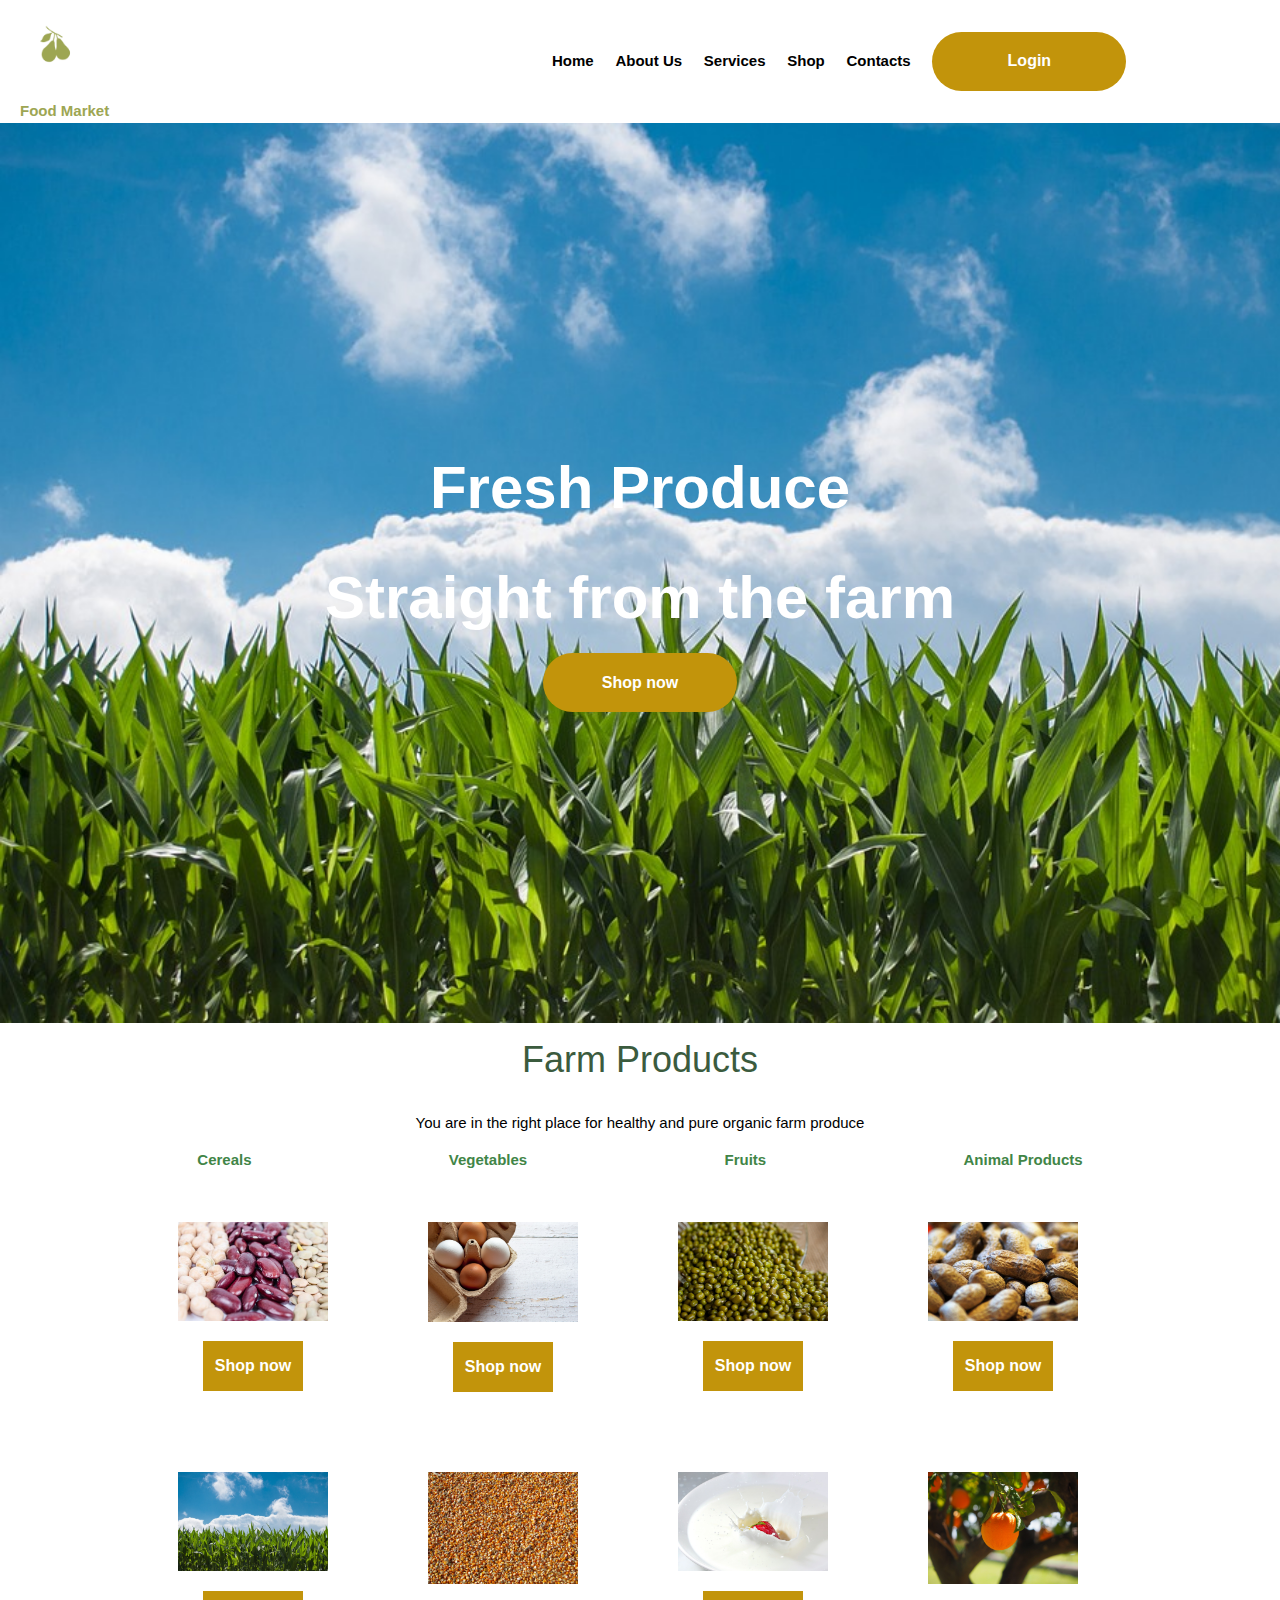
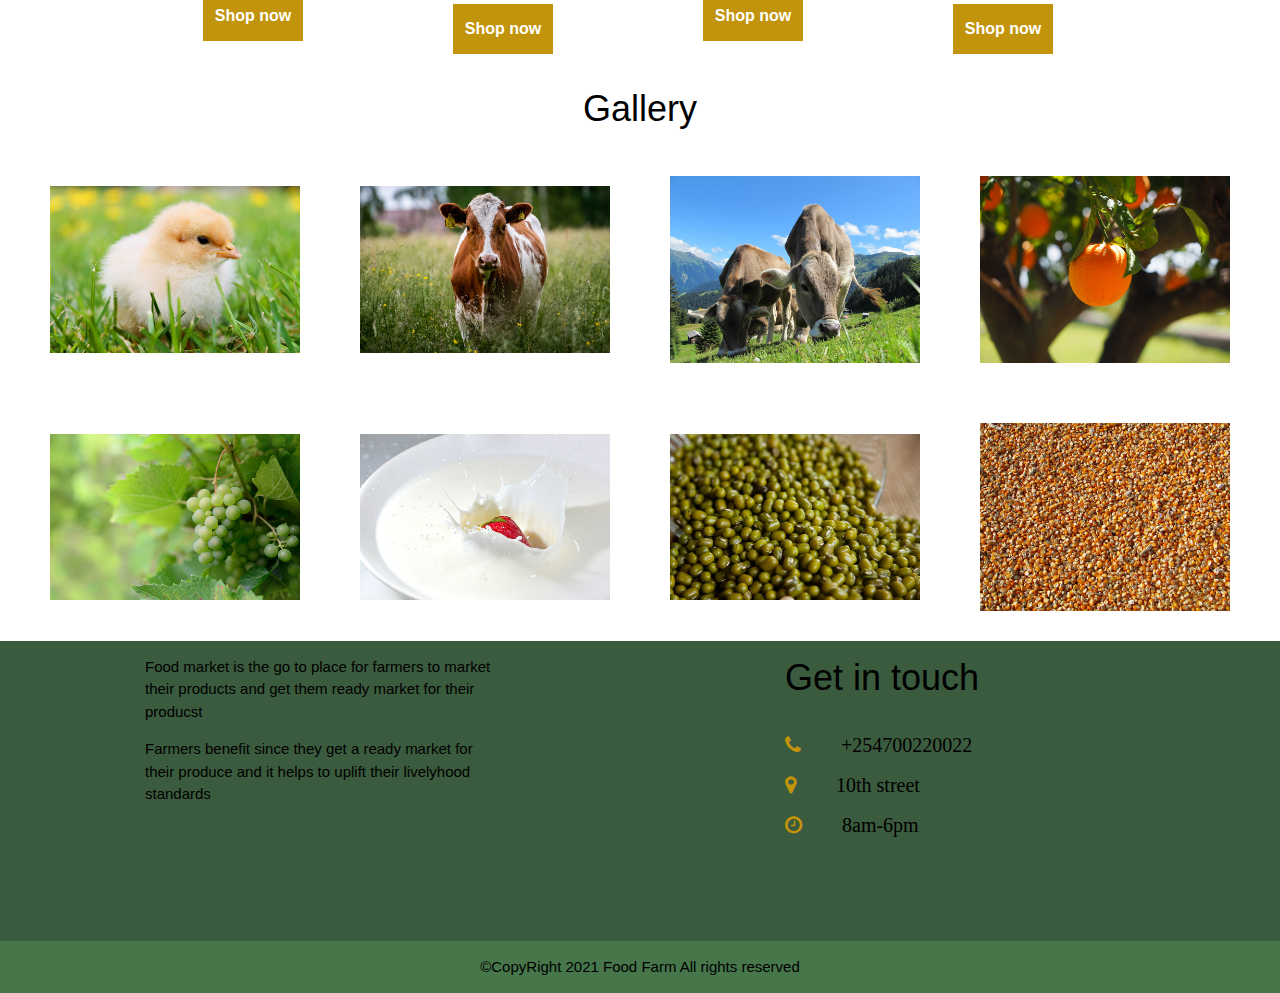
==== index.html @ c5dc524b "Fixed the gallery" ====
<!DOCTYPE html>
<html lang="en">

<head>
    <meta charset="UTF-8">
    <meta http-equiv="X-UA-Compatible" content="IE=edge">
    <meta name="viewport" content="width=device-width, initial-scale=1.0">
    <title>Food Market</title>
    <link rel="stylesheet" href="./css/style.css">
    <link rel="stylesheet" href="https://www.w3schools.com/w3css/4/w3.css">
    <link rel="stylesheet" href="https://cdnjs.cloudflare.com/ajax/libs/font-awesome/4.7.0/css/font-awesome.min.css">
</head>

<body>

    <!--Header section-->
    <section class="header">
        <div class="navbar">
            <div class="logo">
                <img src="./images/logo.ico">
                <figcaption>Food Market</figcaption>
            </div>
            <nav>
                <ul>
                    <li><a href="#" class="active">Home</a></li>
                    <li><a href="#">About Us</a></li>
                    <li><a href="#">Services</a></li>
                    <li><a href="#">Shop</a></li>
                    <li><a href="#">Contacts</a></li>
                    <li><a href="#">
                            <div class="nav-btn">
                                <button>Login</button>
                            </div>
                        </a></li>
                </ul>

            </nav>
        </div>
    </section>

    <!-- Body section-->
    <section class="landing-main">
        <h1>Fresh Produce</h1>
        <h1>Straight from the farm</h1>
        <div class="nav-btn">
            <button>Shop now</button>
        </div>
    </section>
    <!--farm-products-->
    <section class="farm-products">
        <h1>Farm Products</h1>
        <p>You are in the right place for healthy and pure organic farm produce</p>
        <div class="produce-title">
            <a class="active">Cereals</a>
            <a>Vegetables</a>
            <a>Fruits</a>
            <a>Animal Products</a>
        </div>
        <div class="produce-groups">
            <div class="produce-box">
                <img src="./images/beans.jpg" alt="produce picture" class="responsive">
                <div class="nav-shop">
                    <button>Shop now</button>
                </div>
            </div>
            <div class="produce-box">
                <img src="./images/eggs.jpg" alt="produce picture" class="responsive">
                <div class="nav-shop">
                    <button>Shop now</button>
                </div>
            </div>
            <div class="produce-box">
                <img src="./images/greengrams.jpg" alt="produce picture" class="responsive">
                <div class="nav-shop">
                    <button>Shop now</button>
                </div>
            </div>
            <div class="produce-box">
                <img src="/./images/groundnuts.jpg" alt="produce picture" class="responsive">
                <div class="nav-shop">
                    <button>Shop now</button>
                </div>
            </div>
            <div class="produce-box">
                <img src="./images/main-bg.jpg" alt="produce picture" class="responsive">
                <div class="nav-shop">
                    <button>Shop now</button>
                </div>
            </div>
            <div class="produce-box">
                <img src="./images/maize.jpg" alt="produce picture" class="responsive">
                <div class="nav-shop">
                    <button>Shop now</button>
                </div>
            </div>
            <div class="produce-box">
                <img src="./images/milk.jpg" alt="produce picture" class="responsive">
                <div class="nav-shop">
                    <button>Shop now</button>
                </div>
            </div>
            <div class="produce-box">
                <img src="./images/oranges.jpg" alt="produce picture" class="responsive">
                <div class="nav-shop">
                    <button>Shop now</button>
                </div>
            </div>
        </div>
    </section>
    <!-- Gallery section-->
    <section class="gallery">
        <h1>Gallery</h1>
        <div class="gallery-items">

            <img src="./images/chick.jpg" class="responsive">
            <img src="./images/cow.jpg" class="responsive">
            <img src="./images/cows.jpg" class="responsive">
            <img src="./images/oranges.jpg" class="responsive">

        </div>
        <div class="gallery-items">
            <img src="./images/strawberries.jpg" class="responsive">
            <img src="./images/milk.jpg" class="responsive">
            <img src="./images/greengrams.jpg" class="responsive">
            <img src="./images/maize.jpg" class="responsive">

        </div>
    </section>
    <!-- Footer section-->
    <section class="footer-head">
        <div class="footcontent">
            <p>Food market is the go to place for farmers to market their products and get them ready market for their
                producst </p>
            <p>Farmers benefit since they get a ready market for their produce and it helps to uplift their livelyhood
                standards</p>
        </div>
        <div class="footdetails">
            <h1>Get in touch </h1>
            <i class="fa fa-phone" style="color: rgba(194, 148, 11, 1);">&nbsp &nbsp &nbsp &nbsp
                <span>+254700220022</span></i>
            <i class="fa fa-map-marker" style="color: rgba(194, 148, 11, 1);">&nbsp &nbsp &nbsp &nbsp <span>10th
                    street</span></i>
            <i class="fa fa-clock-o" style="color: rgba(194, 148, 11, 1);">&nbsp &nbsp &nbsp &nbsp
                <span>8am-6pm</span></i>
        </div>
    </section>
    <section class="footer-tail">
        <p>&copy;CopyRight 2021 Food Farm All rights reserved</p>
    </section>
</body>

</html>
---- css/style.css ----
* {
    box-sizing: border-box;
}

/* Header*/
.navbar {
    display: flex;
    align-items: center;
    justify-content: space-between;
    width: 100%;
    height: 15%;
}

.logo {
    display: flex;
    flex-direction: column;
    align-items: center;
    justify-content: center;
}

.logo figcaption {
    color: rgba(157, 166, 83, 1);
    font-weight: 700;
    margin-left: 20px;
}

.logo img {
    height: 100px;
}

nav {
    display: flex;
    align-items: center;
    justify-content: space-around;
    width: 60%;
}

nav ul {
    display: flex;
    align-items: center;
    justify-content: space-between;
    width: 80%;

}

nav ul li {
    display: flex;
    align-items: center;
    justify-content: space-between;
    list-style: none;
}

nav ul li a {
    text-decoration: none;
    font-weight: 700;
    color: black;
}

.nav-btn {
    position: relative;
    display: flex;
    align-items: center;
    justify-content: center;

}

.nav-btn button {
    background-color: rgba(194, 148, 11, 1);
    color: white;
    font-weight: bold;
    border-radius: 30px;
    border: none;
    width: 194px;
    height: 59px;
    font-size: 16px;
}

/* About main sectio */
.about-main {
    display: flex;
    flex-direction: column;
    justify-content: center;
    align-items: center;
    background-image: url("../images/main-bg.jpg");
    background-repeat: no-repeat;
    background-size: cover;
    width: 100%;
    height: 100vh;
}

.about-main h1 {
    font-size: 60px;
    font-weight: 700;
    color: white;
}

.about-main p {
    font-size: 36px;
    font-weight: 300;
    color: white;
}

/* About details*/
.about-details {
    display: flex;
    justify-content: space-around;
    align-items: center;
    height: 100vh;
}

.location,
.number,
.email {
    display: flex;
    flex-direction: column;
    align-items: center;
}

.location>i {
    height: 105px;
    width: 105px;
    background-color: rgba(194, 148, 11, 1);
    align-items: center;
    display: flex;
    justify-content: center;
    font-size: 38px;
    border-radius: 100%;
    color: white;
}

.number>i {
    height: 105px;
    width: 105px;
    background-color: rgba(194, 148, 11, 1);
    align-items: center;
    display: flex;
    justify-content: center;
    font-size: 38px;
    border-radius: 100%;
    color: white;
}

.email>i {
    height: 105px;
    width: 105px;
    background-color: rgba(194, 148, 11, 1);
    align-items: center;
    display: flex;
    justify-content: center;
    font-size: 38px;
    border-radius: 100%;
    color: white;
}

.about-details p {
    font-weight: 400px;
    width: 349px;
}

.mapcontact {
    padding: 50px;
    height: 100vh;
    display: flex;
    justify-content: space-between;
}

/*Contact information*/
form {
    display: flex;
    width: 500px;
    flex-direction: column;
    align-items: center;
}

/* Style inputs with type="text", select elements and textareas */
input[type=text],
select,
textarea {
    width: 100%;
    /* Full width */
    padding: 12px;
    /* Some padding */
    border: 1px solid #ccc;
    /* Gray border */
    border-radius: 4px;
    /* Rounded borders */
    box-sizing: border-box;
    /* Make sure that padding and width stays in place */
    margin-top: 6px;
    /* Add a top margin */
    margin-bottom: 16px;
    /* Bottom margin */
    resize: vertical
        /* Allow the user to vertically resize the textarea (not horizontally) */
}

/* Style the submit button with a specific background color etc */
input[type=submit] {
    background-color: rgba(194, 148, 11, 1);
    ;
    color: white;
    margin-top: 20px;
    padding: 12px 20px;
    border: none;
    border-radius: 30px;
    cursor: pointer;
}


/* Add a background color and some padding around the form */
.container {
    border-radius: 5px;
    background-color: white;
    padding: 20px;
    height: 100vh;
}


/* Footer details */
.footer-head {
    background: rgba(59, 91, 62, 1);
    display: flex;
    justify-content: space-around;
}

.footcontent,
.footdetails {
    width: 350px;
    height: 300px;
}

.footdetails i {
    margin-top: 20px;
    font-size: 20px;
}

.footdetails span {
    color: black;
}

.footdetails {
    display: flex;
    flex-direction: column;
}

.footer-tail {
    background: rgba(71, 118, 75, 1);
    display: flex;
    justify-content: center;
}

/* Landing page*/
.landing-main{
    display: flex;
    flex-direction: column;
    justify-content: center;
    align-items: center;
    background-image: url("../images/main-bg.jpg");
    background-repeat: no-repeat;
    background-size: cover;
    width: 100%;
    height: 100vh;
}
.landing-main h1{
    font-size: 60px;
    font-weight: 700;
    color: white;
}   
/* Farm products section*/
.farm-products{
    display: flex;
    flex-direction: column;   
    align-items: center;
}
.farm-products h1{
    color: rgba(59, 91, 62, 1);
}
.produce-title{
    display: flex;
    justify-content: space-evenly;
    width: 100%;
}
.produce-title a{
    color: #418547;
    font-weight: bold;
}
.produce-title a:hover{
    text-decoration: underline 5px solid rgba(194, 148, 11, 1);
}
.produce-groups{
    width: 80%;
    display: flex;
    flex-wrap: wrap;
    align-items: center;
}
.produce-box{
    margin: 50px;
    width: 150px;
    height: 150px;
}
.nav-shop{
    margin-top: 20px;
    position: relative;
    display: flex;
    align-items: center;
    justify-content: center;

}

.nav-shop button {
    background-color: rgba(194, 148, 11, 1);
    color: white;
    font-weight: bold;
    border: none;
    width: 100px;
    height: 50px;
    font-size: 16px;
}

.responsive{
    width: 100%;
}

/* Gallery section css*/
.gallery{
    display: flex;
    flex-direction: column;
    align-items: center;
}
.gallery h1{
    align-items: center;
}
.gallery-items{
    
    display: flex;
    align-items: center;
    justify-content: space-around;
    flex-wrap: wrap;
    
}
.gallery img{
    width: 250px;
    margin: 30px;
    
}
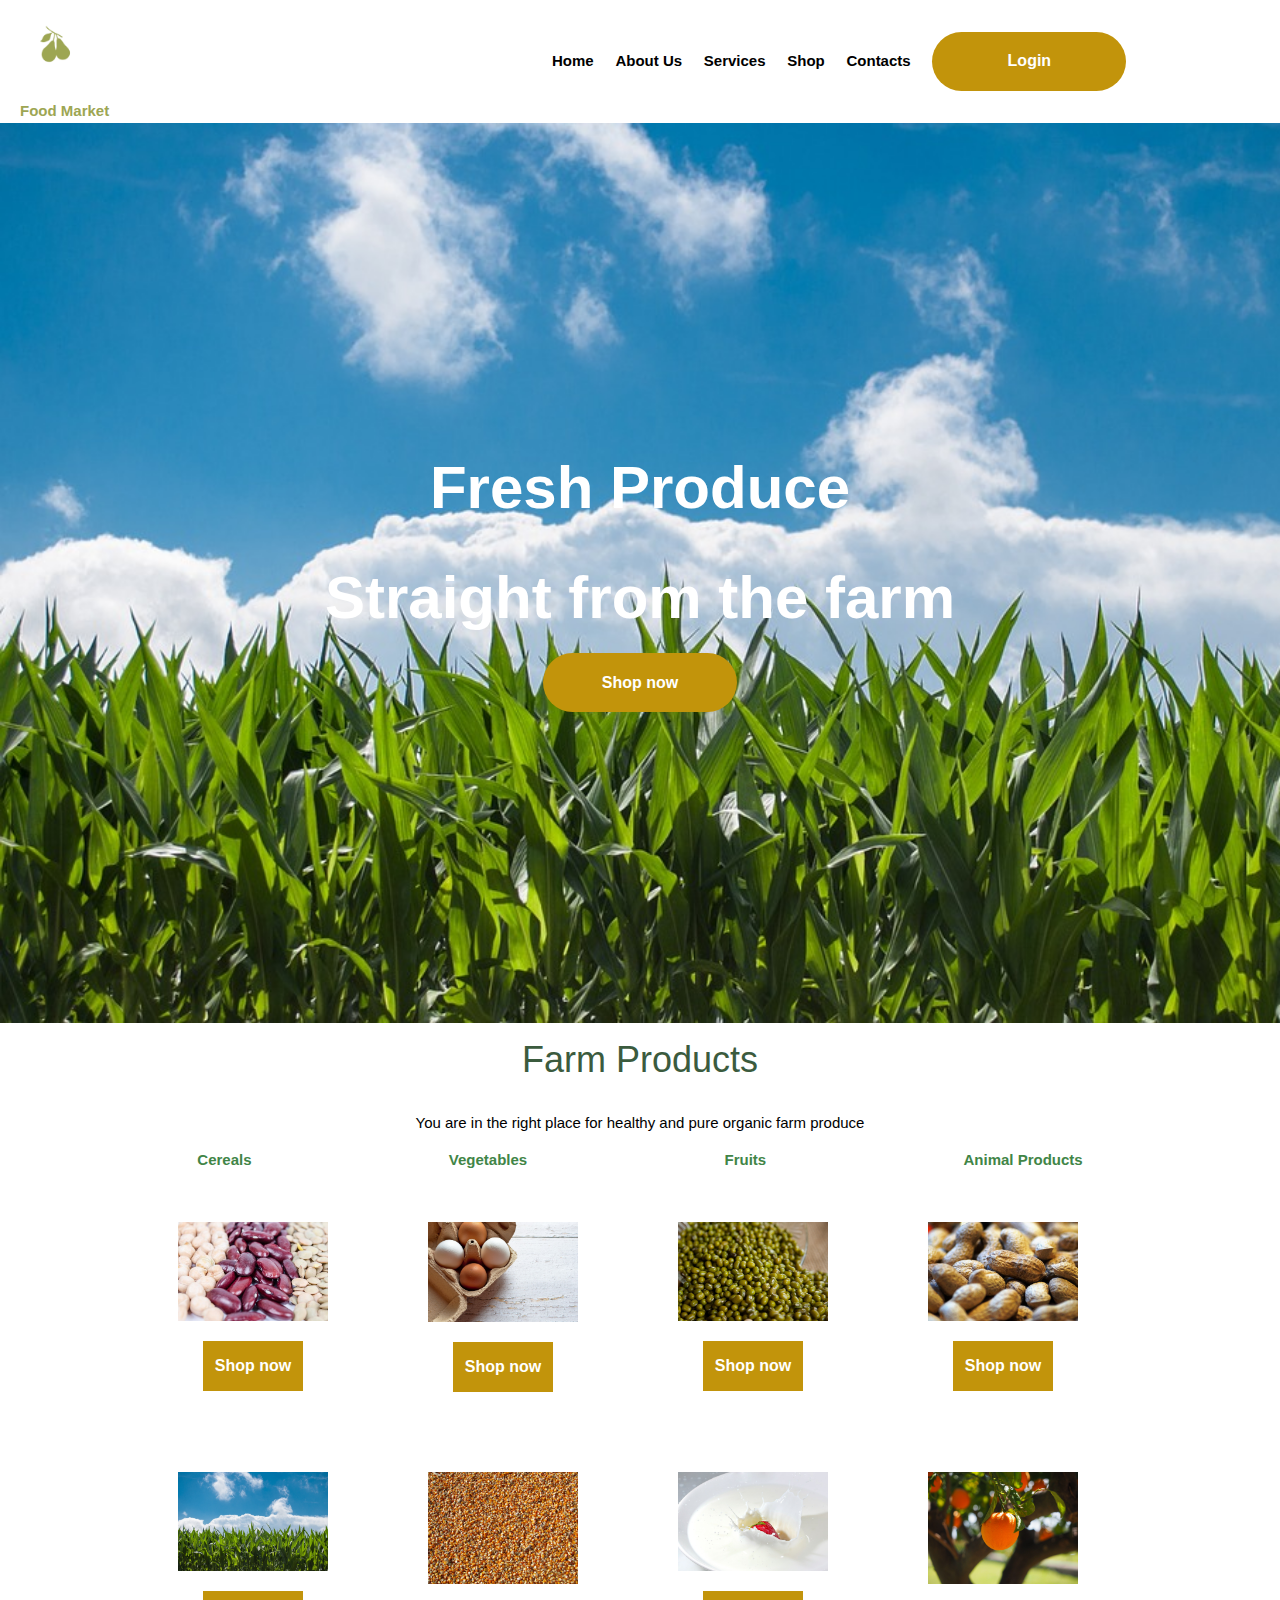
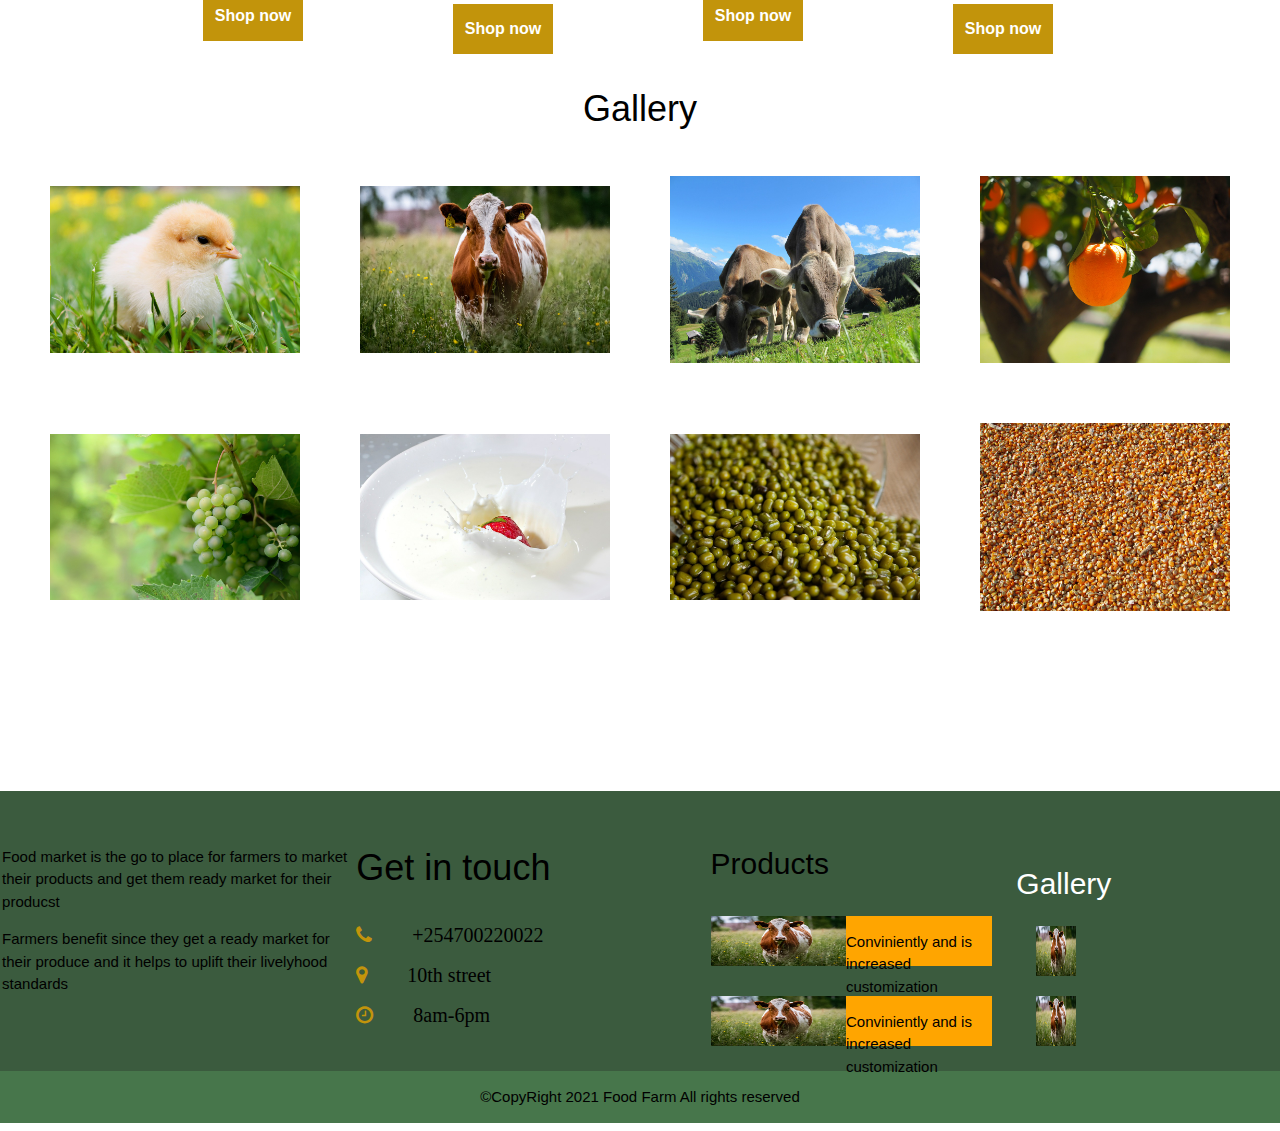
==== commit 6eb7374f: "Added changes to landing page footer" ====
--- a/index.html
+++ b/index.html
@@ -22,11 +22,11 @@
             </div>
             <nav>
                 <ul>
-                    <li><a href="#" class="active">Home</a></li>
-                    <li><a href="#">About Us</a></li>
-                    <li><a href="#">Services</a></li>
+                    <li><a href="index.html" class="active">Home</a></li>
+                    <li><a href="about.html">About Us</a></li>
+                    <li><a href="services.html">Services</a></li>
                     <li><a href="#">Shop</a></li>
-                    <li><a href="#">Contacts</a></li>
+                    <li><a href="contact.html">Contacts</a></li>
                     <li><a href="#">
                             <div class="nav-btn">
                                 <button>Login</button>
@@ -128,13 +128,13 @@
     </section>
     <!-- Footer section-->
     <section class="footer-head">
-        <div class="footcontent">
+        <div class="footcontent" class="footer-section">
             <p>Food market is the go to place for farmers to market their products and get them ready market for their
                 producst </p>
             <p>Farmers benefit since they get a ready market for their produce and it helps to uplift their livelyhood
                 standards</p>
         </div>
-        <div class="footdetails">
+        <div class="footdetails" class="footer-section">
             <h1>Get in touch </h1>
             <i class="fa fa-phone" style="color: rgba(194, 148, 11, 1);">&nbsp &nbsp &nbsp &nbsp
                 <span>+254700220022</span></i>
@@ -143,6 +143,27 @@
             <i class="fa fa-clock-o" style="color: rgba(194, 148, 11, 1);">&nbsp &nbsp &nbsp &nbsp
                 <span>8am-6pm</span></i>
         </div>
+        <div id="products" class="footer-section">
+            <h2>Products</h2>
+
+                <div class="product">
+                    <img src="img/cow.jpg" width="270" height="50" alt="">
+                    <p>Conviniently and is increased customization</p>
+                </div>
+                <div class="product">
+                    <img src="img/cow.jpg" width="270" height="50" alt="">
+                    <p>Conviniently and is increased customization</p>
+                </div>
+
+        </div>
+        <div id="gallery" class="footer-section">
+            <h2>Gallery</h2>
+
+            <img src="img/cow.jpg" width="60" height="50" alt="">
+
+            <img src="img/cow.jpg" width="60" height="50" alt="">
+
+        </div>
     </section>
     <section class="footer-tail">
         <p>&copy;CopyRight 2021 Food Farm All rights reserved</p>
--- a/css/style.css
+++ b/css/style.css
@@ -220,8 +220,17 @@
 .footer-head {
     background: rgba(59, 91, 62, 1);
     display: flex;
-    justify-content: space-around;
-}
+    justify-content:space-around;
+    width: 100%;
+    margin-top:150px;
+    padding-top:40px;
+    height:280px;
+}
+.footer-section{
+
+    width:22%;
+}
+
 
 .footcontent,
 .footdetails {
@@ -248,7 +257,24 @@
     display: flex;
     justify-content: center;
 }
-
+#products .product{
+    display:flex;
+    height:50px;
+    margin-top:30px;
+    background-color:orange;
+
+}
+
+#gallery{
+    padding-top:20px;
+    color:white;
+    padding-left:20px;
+}
+#gallery img{
+    display:block;
+    margin-top:20px;
+    padding-left:20px;
+}
 /* Landing page*/
 .landing-main{
     display: flex;
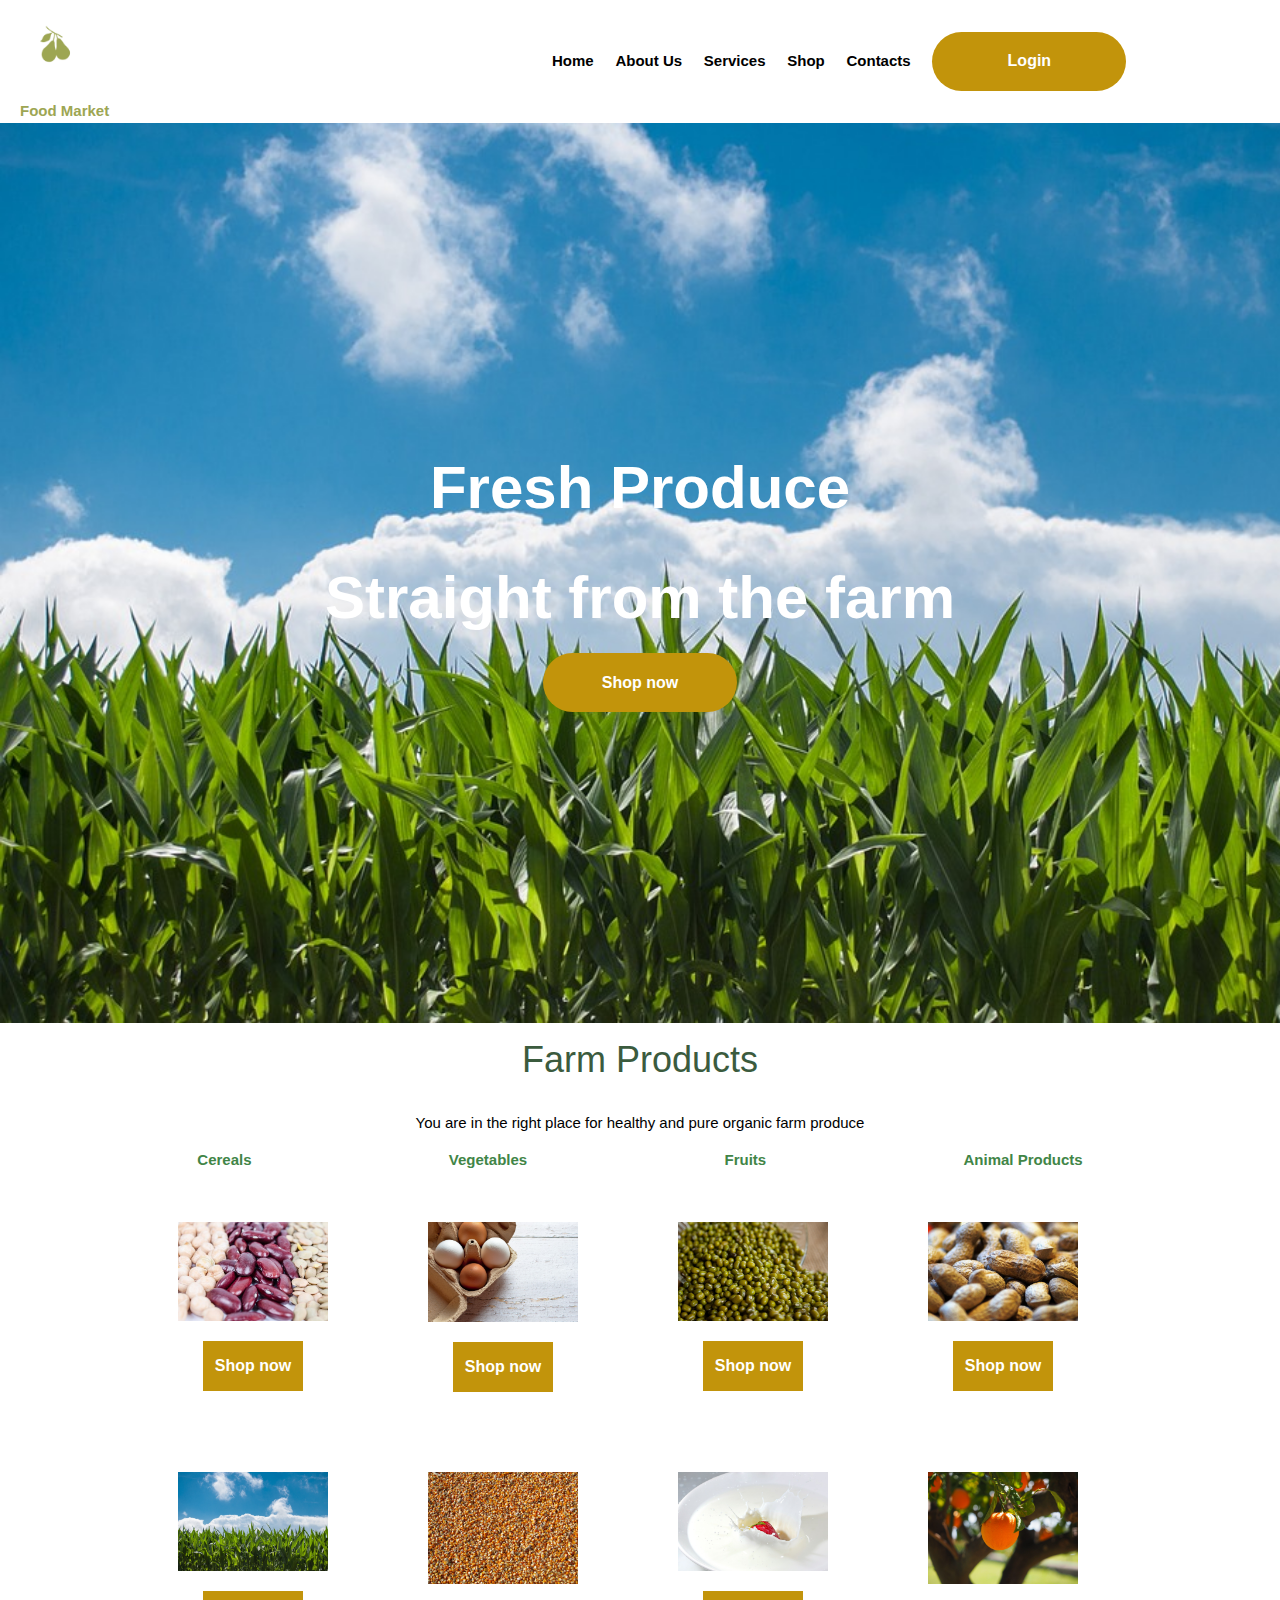
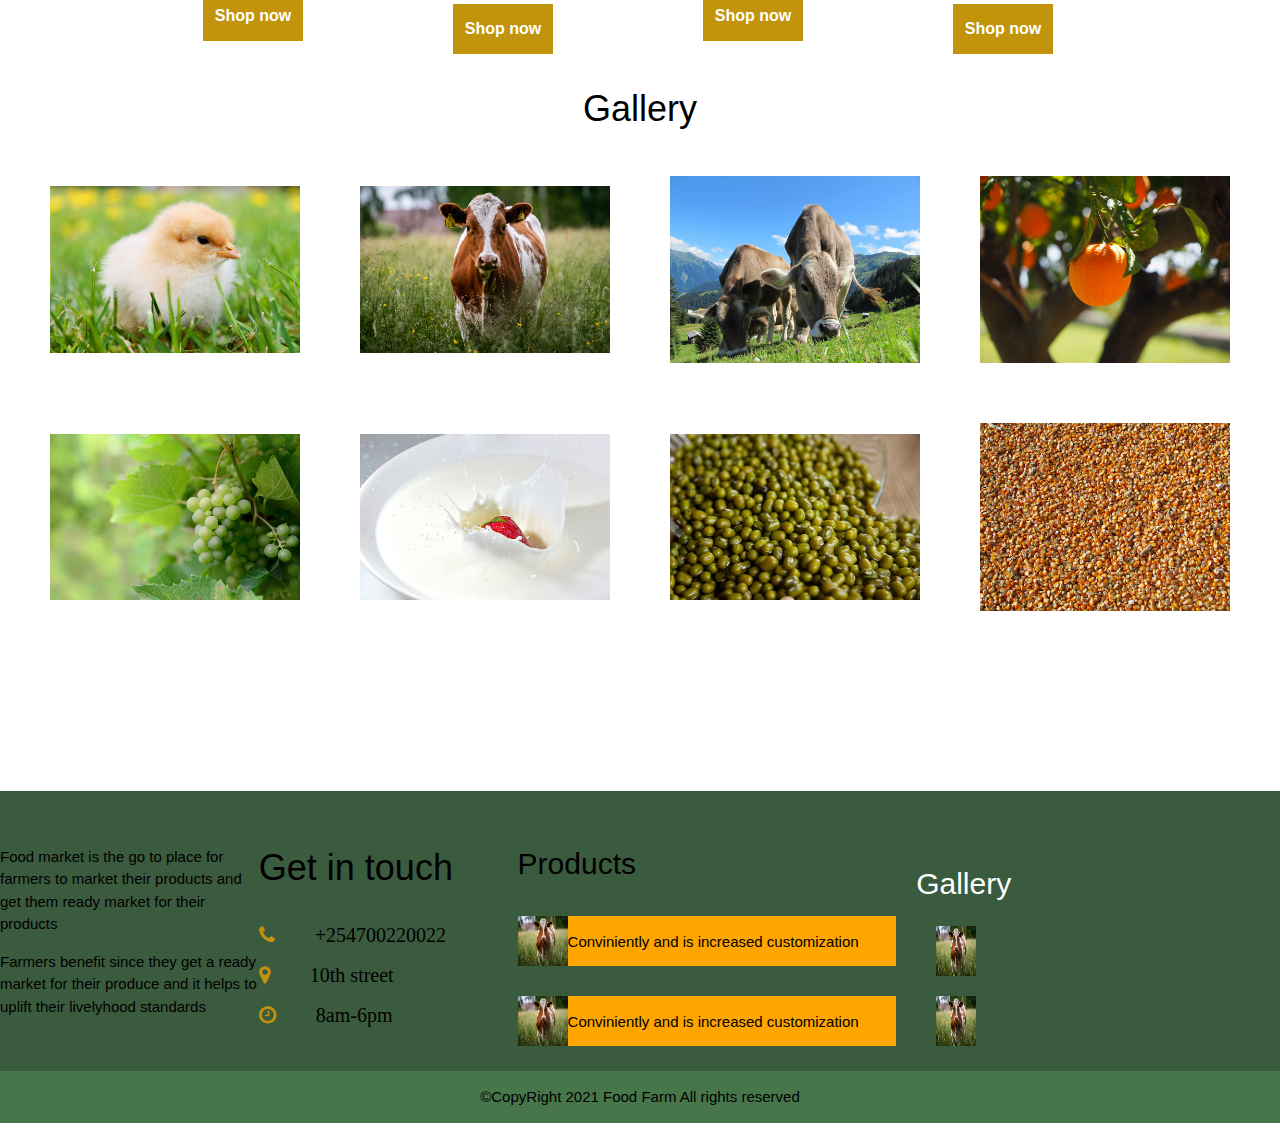
==== commit 56afa048: "Made changes" ====
--- a/index.html
+++ b/index.html
@@ -130,7 +130,7 @@
     <section class="footer-head">
         <div class="footcontent" class="footer-section">
             <p>Food market is the go to place for farmers to market their products and get them ready market for their
-                producst </p>
+                products </p>
             <p>Farmers benefit since they get a ready market for their produce and it helps to uplift their livelyhood
                 standards</p>
         </div>
@@ -147,11 +147,11 @@
             <h2>Products</h2>
 
                 <div class="product">
-                    <img src="img/cow.jpg" width="270" height="50" alt="">
+                    <img src="img/cow.jpg" width="50" height="50" alt="">
                     <p>Conviniently and is increased customization</p>
                 </div>
                 <div class="product">
-                    <img src="img/cow.jpg" width="270" height="50" alt="">
+                    <img src="img/cow.jpg" width="50" height="50" alt="">
                     <p>Conviniently and is increased customization</p>
                 </div>
 
--- a/css/style.css
+++ b/css/style.css
@@ -220,7 +220,7 @@
 .footer-head {
     background: rgba(59, 91, 62, 1);
     display: flex;
-    justify-content:space-around;
+    justify-content:space-evenly;
     width: 100%;
     margin-top:150px;
     padding-top:40px;
@@ -228,7 +228,7 @@
 }
 .footer-section{
 
-    width:22%;
+    width:40%;
 }
 
 
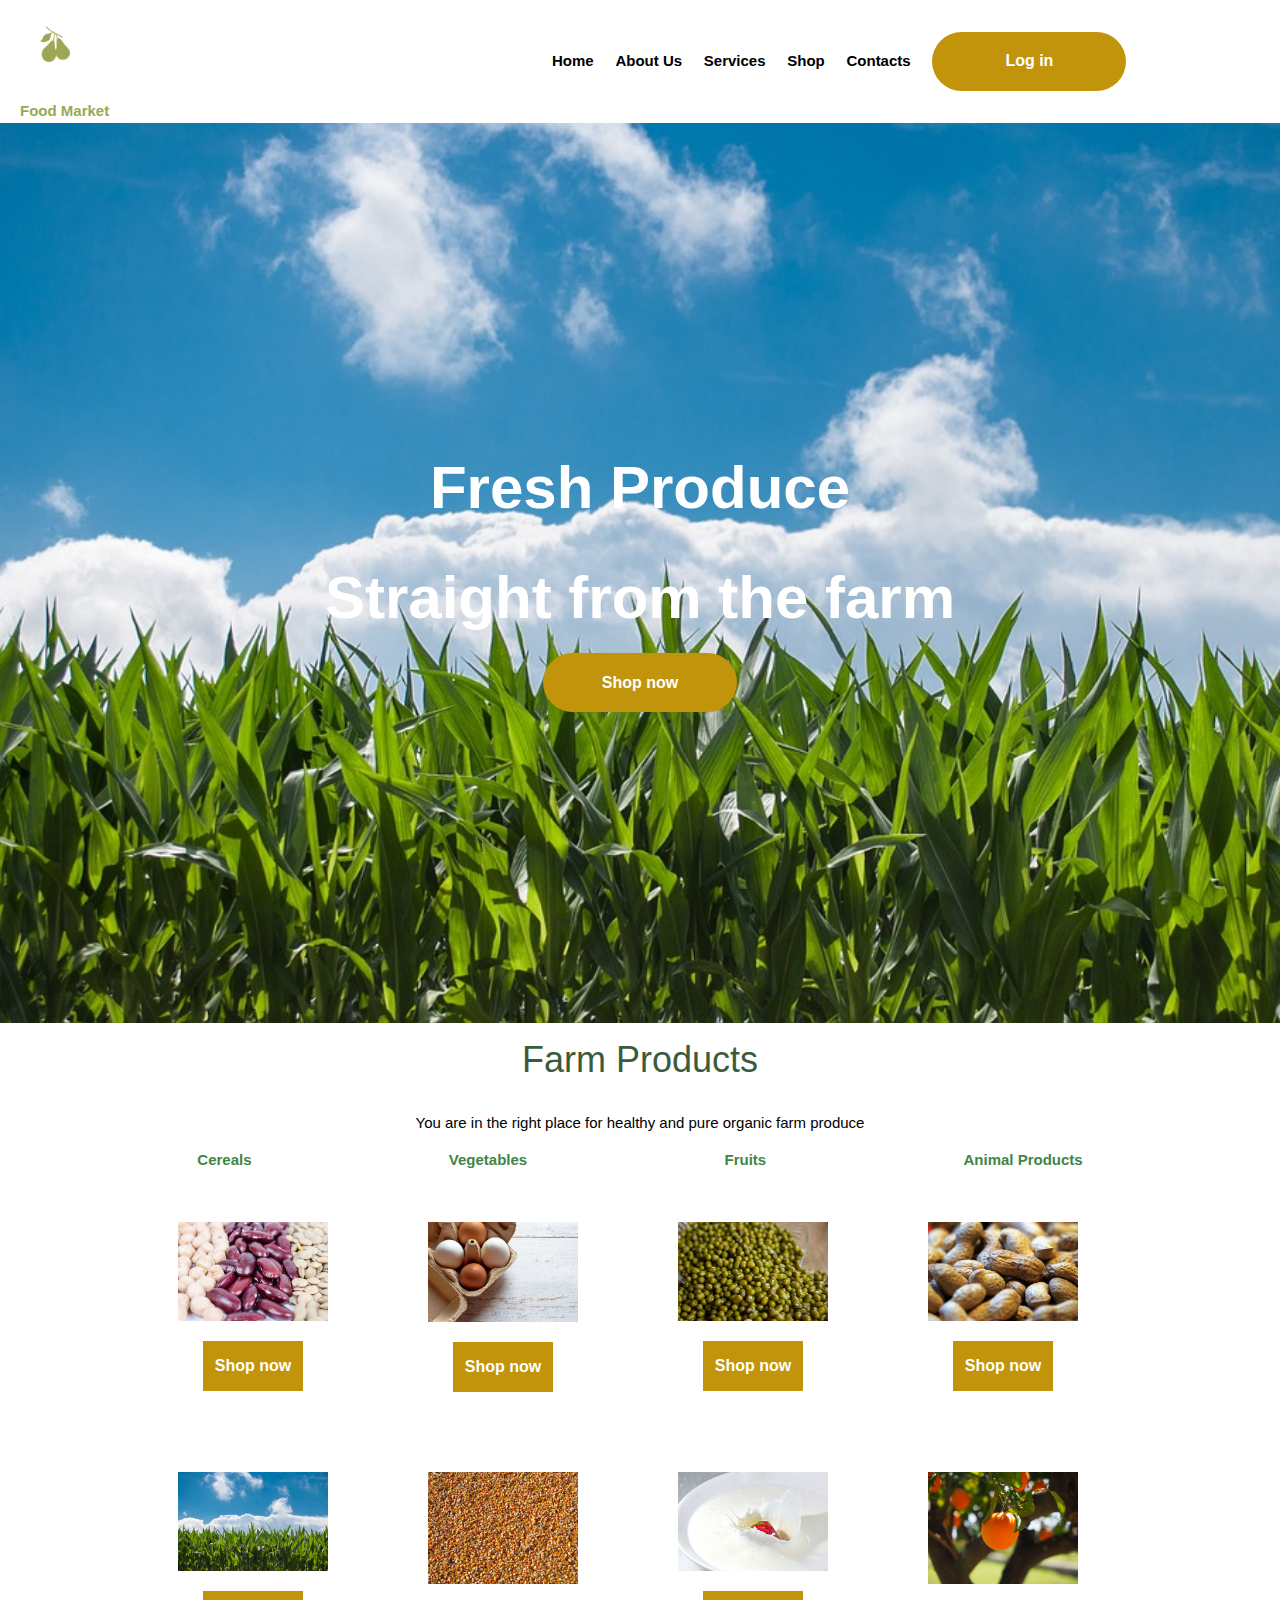
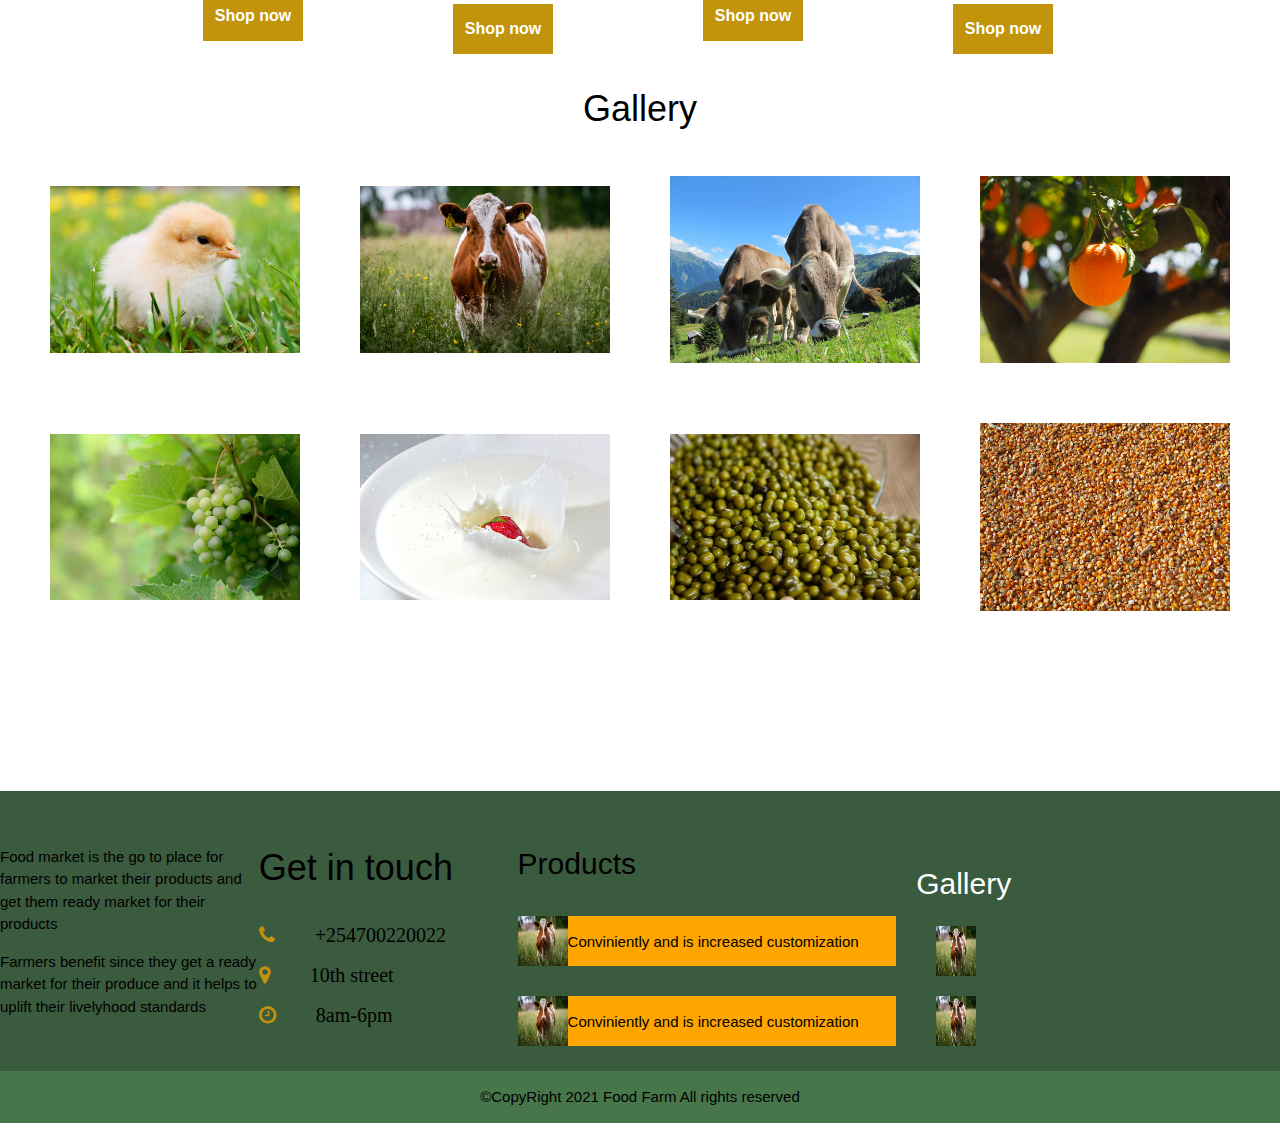
==== commit c1d50e1c: "Added link to login page" ====
--- a/index.html
+++ b/index.html
@@ -25,12 +25,11 @@
                     <li><a href="index.html" class="active">Home</a></li>
                     <li><a href="about.html">About Us</a></li>
                     <li><a href="services.html">Services</a></li>
-                    <li><a href="#">Shop</a></li>
+                    <li><a href="shop.html">Shop</a></li>
                     <li><a href="contact.html">Contacts</a></li>
                     <li><a href="#">
                             <div class="nav-btn">
-                                <button>Login</button>
-                            </div>
+                                <a href="login.html"><button>Log in</button></a>                            </div>
                         </a></li>
                 </ul>
 
@@ -43,7 +42,7 @@
         <h1>Fresh Produce</h1>
         <h1>Straight from the farm</h1>
         <div class="nav-btn">
-            <button>Shop now</button>
+            <a href="shop.html"><button>Shop now</button></a>
         </div>
     </section>
     <!--farm-products-->
@@ -60,49 +59,49 @@
             <div class="produce-box">
                 <img src="./images/beans.jpg" alt="produce picture" class="responsive">
                 <div class="nav-shop">
-                    <button>Shop now</button>
+                    <a href="shop.html"><button>Shop now</button></a>
                 </div>
             </div>
             <div class="produce-box">
                 <img src="./images/eggs.jpg" alt="produce picture" class="responsive">
                 <div class="nav-shop">
-                    <button>Shop now</button>
+                    <a href="shop.html"><button>Shop now</button></a>
                 </div>
             </div>
             <div class="produce-box">
                 <img src="./images/greengrams.jpg" alt="produce picture" class="responsive">
                 <div class="nav-shop">
-                    <button>Shop now</button>
+                    <a href="shop.html"><button>Shop now</button></a>
                 </div>
             </div>
             <div class="produce-box">
                 <img src="/./images/groundnuts.jpg" alt="produce picture" class="responsive">
                 <div class="nav-shop">
-                    <button>Shop now</button>
+            <a href="shop.html"><button>Shop now</button></a>
                 </div>
             </div>
             <div class="produce-box">
                 <img src="./images/main-bg.jpg" alt="produce picture" class="responsive">
                 <div class="nav-shop">
-                    <button>Shop now</button>
+                    <a href="shop.html"><button>Shop now</button></a>
                 </div>
             </div>
             <div class="produce-box">
                 <img src="./images/maize.jpg" alt="produce picture" class="responsive">
                 <div class="nav-shop">
-                    <button>Shop now</button>
+                    <a href="shop.html"><button>Shop now</button></a>
                 </div>
             </div>
             <div class="produce-box">
                 <img src="./images/milk.jpg" alt="produce picture" class="responsive">
                 <div class="nav-shop">
-                    <button>Shop now</button>
+                    <a href="shop.html"><button>Shop now</button></a>
                 </div>
             </div>
             <div class="produce-box">
                 <img src="./images/oranges.jpg" alt="produce picture" class="responsive">
                 <div class="nav-shop">
-                    <button>Shop now</button>
+                    <a href="shop.html"><button>Shop now</button></a>
                 </div>
             </div>
         </div>
